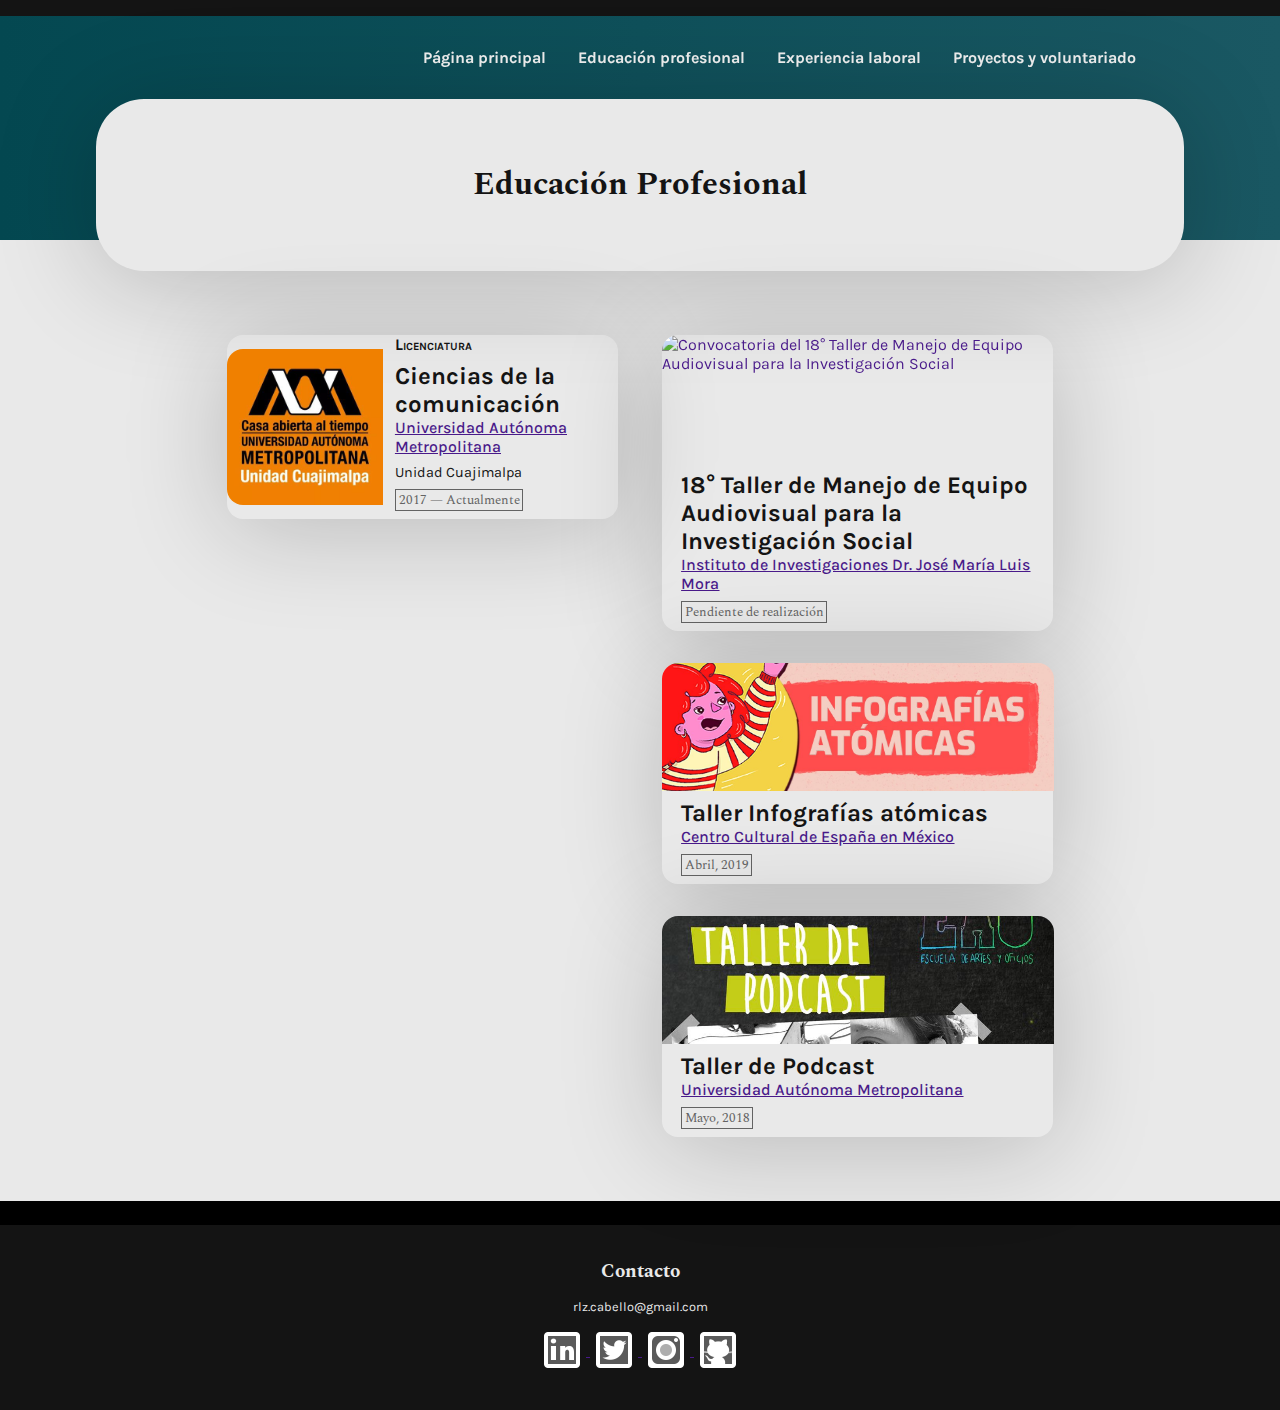
==== education.html @ 5f9b5604 "Add files via upload" ====
<!DOCTYPE html>
<html lang="es">
  <head>
    <meta charset="UTF-8" />
    <meta name="viewport" content="width=device-width, initial-scale=1.0" />

    <meta name="description" content="Sitio web que contiene el Currículum Vitae de Rodrigo Cabello Barrera." />
    <meta name="keywords" content="Medios interactivos, UEA, UAM Cuajimalpa, currículum-vitae, cv, currículum, ciencias de la comunicación, comunicador, fotografía, redactor, videojuegos" />
    <meta name="author" content="Rodrigo Cabello Barrera" />
    <title>Rodrigo Cabello — Currículum</title>

    <!-- CSS -->
    <link href="css/education.css" rel="stylesheet"/>
    <link href="css/hover.css" rel="stylesheet" media="all"> 

    <!-- Fonts -->
    <link href="https://fonts.googleapis.com/css2?family=Spectral:wght@500&display=swap" rel="stylesheet"> 
    <link href="https://fonts.googleapis.com/css2?family=Karla&display=swap" rel="stylesheet"> 

  </head>

  
  <body>
<!-- Navegador -->
<nav>
    <a class="hvr-underline-from-center hvr-fade" href="index.html"><p>Página principal</p></a>
    <a class="hvr-underline-from-center hvr-fade" href="education.html"><p>Educación profesional</p></a>
    <a class="hvr-underline-from-center hvr-fade" href=""><p>Experiencia laboral</p></a>
    <a class="hvr-underline-from-center hvr-fade" href=""><p>Proyectos y voluntariado</p></a>
</nav>   
      
      
    <!-- Educación Profesional -->

    <article class="educationProf">

        <!-- Tarjeta -->
        <div class="educationCard">
            <h1>Educación Profesional</h1>
        </div>

        <!-- Contenedor -->
        <div class="educationContainer">

            <!-- Ruta -->
            <div class="educationRoute">


                <div class="educationItem">

                    <img src="images/educationImg/bannerEducation/route1.jpg" alt="Emblema de la UAM">
                    
                    <div class="eItemInfo">
                    <p class="categoryInfo">Licenciatura</p>
                    <h2>Ciencias de la comunicación</h2>
                    <a href="https://www.uam.mx/"><p>Universidad Autónoma Metropolitana</p></a>
                    <p class="subInstitution">Unidad Cuajimalpa</p>
                    <div class="blockDate">2017 — Actualmente</div>
                    </div>



                </div>

            </div>

                


            <!-- Cursos y talleres -->
            <div class="educationExtra">

                <div class="extraItem rItem3">
                    <a target="_blank" href="images/educationImg/bannerExtras/extra3.jpg"><img class="hvr-grow-shadow" src="images/educationImg/bannerExtras/extra3.jpg" alt="Convocatoria del 18° Taller de Manejo de Equipo Audiovisual para la Investigación Social"></a>
                    <h2>18° Taller de Manejo de Equipo Audiovisual para la Investigación Social</h2>
                    <a href="https://www.institutomora.edu.mx/Inicio.html"><p>Instituto de Investigaciones Dr. José María Luis Mora</p></a>
                    <div class="blockDate">Pendiente de realización</div>
                </div>

                <div class="extraItem rItem2">
                    <a target="_blank" href="images/educationImg/bannerExtras/extra2.jpg"><img class="hvr-grow-shadow" src="images/educationImg/bannerExtras/extra2.jpg" alt="Convocatoria del Taller Infografías atómicas"></a>
                    <h2>Taller Infografías atómicas</h2>
                    <a href="http://ccemx.org/"><p>Centro Cultural de España en México</p></a>
                    <div class="blockDate">Abril, 2019</div>
                </div>

                <div class="extraItem rItem1">
                    <a target="_blank" href="images/educationImg/bannerExtras/extra1.jpg"><img class="hvr-grow-shadow" src="images/educationImg/bannerExtras/extra1.jpg" alt="Convocatoria del Taller de Podcast"></a>
                    <h2>Taller de Podcast</h2>
                     <a href="https://www.uam.mx/"><p>Universidad Autónoma Metropolitana</p></a>
                    <div class="blockDate">Mayo, 2018</div>
                </div>
            </div>

        </div>

    </article>

<!-- Navegador -->
<footer>
<h1>Contacto</h1>
<p>rlz.cabello@gmail.com</p>
<div class="containerSocialNet">
    <a target="_blank" href="https://www.linkedin.com/in/rodrigo-cabello-barrera/">
        <div class="hvr-fadeW"><img src="images/socialMediaIcons/linkedInW.png" alt="Ícono de LinkedIn"></div>
    </a>
    <a target="_blank" href="https://twitter.com/Rocasaurio_"> 
        <div class="hvr-fadeW"><img src="images/socialMediaIcons/twitterW.png" alt="Ícono de Twitter"></div>                            
    </a>
    <a target="_blank" href="https://www.instagram.com/rocasaurio_/">
        <div class="hvr-fadeW"><img src="images/socialMediaIcons/instagramW.png" alt="Ícono de Instagram"></div>
    </a>
    <a target="_blank" href="https://github.com/Rocasaurio">
        <div class="hvr-fadeW"><img src="images/socialMediaIcons/githubW.png" alt="Ícono de GitHub"></div>
    </a>
</div>
</footer>
</body>

</html>
---- css/education.css ----
/* Variables */
    :root{
        /* Colores */
    --color-background: yellow;
    
    --color-whiteA1: #e9e9e9;
    --color-whiteA2: #dadada;
    --color-whiteA3: #c2c2c2;

    --color-blackA1: #141414;
    --color-blackA2: #252525;
    --color-blackA3: #636363;
    --color-blackA4: #afafaf;

    --color-compA1: #491a8a;
    --color-compA2: #5d00ff;
    --color-compA3: #7B00FF;

    --color-redA1: #942020;

    --color-gradA1: #044851;
    --color-gradA2: #1a5863;
    --color-gradA3: #25828b;

    --color-gradB1: #272529;
    --color-gradB2: #af3afb;

    --color-gradC1: #519eac;
    --color-gradC2: #257f8b;

        /* Fonts */
    --font-head: 'Spectral', sans-serif;
    --font-body: 'Karla', sans-serif;
}


body {
    font-family: var(--font-body);
    margin: 0rem auto;
    background-color: var(--color-whiteA1);

    background-image: linear-gradient(to right, var(--color-gradA1), var(--color-gradA2));
    background-size: 100% 15rem;
    background-repeat: no-repeat;
    background-attachment: initial;
  }

p{
    color: var(--color-blackA1);
}

a {
    color: var(--color-compA1);
}

h1 {
    font-family: var(--font-head);
    color: var(--color-blackA1);
}

h2 {
    font-family: var(--font-head);
    color: var(--color-blackA1);
}

h3 {
    font-family: var(--font-head);
    color: var(--color-blackA3);
}

/* Navegador 1 - Barra superior*/
nav{
    display: flex;
    flex-direction: row;    	
    flex-wrap: nowrap;
    justify-content: flex-end;
    align-items: left;
    align-content: stretch;

    margin-top: 0rem;
    margin-bottom: 1rem;
    padding-right: 10%;
    padding-top: 1rem;

    border-style: solid;
    border-color: var(--color-blackA1);
    border-width: 1rem 0 0 0;

}

nav h1{
    margin: 0rem;
    padding: 0em;
    color: var(--color-whiteA1);
    font-size: 1rem;
}

nav p{
    margin: 0rem;
    padding: 0em;
    color: var(--color-whiteA1);
    font-size: 1rem;
    font-weight: 700;
}

nav a {
    margin: 0;
    padding: 0;
    border-radius: .4rem;
    padding: .5rem;
    margin: .5rem;
    text-decoration: none;
}

nav a:hover {
    background-color: hsla(0, 0%, 0%, .1);

}

/* Artículo 1 - Educación profesional*/
article.educationProf{
    width: 85%;
    padding: 1 auto 1 auto;
    margin: 1rem auto 1rem auto;

}
    /* Sección 1/2 - Tarjeta de contacto*/
    div.educationCard {
        padding: 2.5rem;
        margin-bottom: 3rem;
        background-color: var(--color-whiteA1);
        border-radius: 3rem;

        box-shadow: 0px 10px 103px 2px rgba(0,0,0,0.2);
        -webkit-box-shadow: 0px 10px 103 2px rgba(0,0,0,0.2);
        -moz-box-shadow: 0px 10px 103px 2px rgba(0,0,0,0.2);
    }
        div.educationCard h1{
            font-size: 2rem;
            text-align: center;
            font-weight: 700;
        }



    div.educationContainer {
        margin-left: auto;
        margin-right: auto;
        width: 80%;
        display: flex;
        flex-direction: row;    	
        flex-wrap: nowrap;
        justify-content: space-around;
        align-items: left;
        align-content: stretch;

        padding: 1rem;
    }

    div.educationContainer a p{
            font-weight: 500;
            color: var(--color-compA1);
            text-decoration: underline;
    }

        div.blockDate{
            display: inline-block;
            font-family: var(--font-head);
            font-size: .8rem;
            color: var(--color-blackA3);
            margin-left: 5%;
            margin-bottom: .5rem;
            padding: 0 .2em;
            border-style: solid;
            border-color: var(--color-blackA3);
            border-width: .1rem;
        }
        

    div.educationRoute {
        width: 45%;
        display: flex;
        flex-direction: column;    	
        flex-wrap: nowrap;
        justify-content: start;
        align-items: flex-start;
        align-content: stretch;
        color: var(--color-whiteA1);
    }

        div.educationRoute h2{
            margin: 0 auto 0 auto;
            width: 90%;
            font-family: var(--font-body);
        }

        div.educationRoute p{
            margin: 0 auto .5rem auto;
            width: 90%;
    }

        p.categoryInfo{
            font-weight: 700;
            font-variant: small-caps;
        }

        p.subInstitution{
        font-size: .9rem;
        }


            div.educationItem{
                width: 100%;
                display: flex;
                flex-direction: row;    	
                flex-wrap: nowrap;
                justify-content: start;
                align-items: center;
                align-content: stretch;

                border-radius: 1rem;
                box-shadow: 0px 10px 103px 1px rgba(0,0,0,0.2);
            }

                div.eItemInfo{
                    width: 100%;
                }

                div.educationItem img{
                    width: 40%;
                    border-radius: 1rem 0 0 1rem;
                }


    div.extraItem{
        margin-bottom: 2rem;
        width: 100%;

        border-radius: 1rem;

        box-shadow: 0px 10px 103px 1px rgba(0,0,0,0.2);

    }




    div.educationExtra{
        width: 45%;
        display: flex;
        flex-direction: column;    	
        flex-wrap: nowrap;
        justify-content: start;
        align-items: flex-start;
        align-content: stretch;
        color: var(--color-whiteA1);
    }

    div.educationExtra img{
        object-fit: cover;
        object-position: 100% 20%;
      
        width: 100%;
        height: 8rem;
        border-radius: 1rem 1rem 0 0 ;

        margin-bottom: .5rem;
    }

        div.rItem3 img{
            object-position: 100% 20%;
        }

        div.rItem2 img{
            object-position: 100% 25%;
        }

        div.rItem1 img{
            object-position: 100% 13%;
        }

    div.educationExtra h2{
        margin: 0 auto 0 auto;
        width: 90%;
        font-family: var(--font-body);
    }
    div.educationExtra p{
        margin: 0 auto .5rem auto;
        width: 90%;
    }


/* Footer */
footer {
    background-color: var(--color-blackA1);
    display: flex;
    flex-direction: column;    	
    flex-wrap: nowrap;
    justify-content: space-around;
    align-items: center;
    align-content: stretch;
    color: var(--color-whiteA1);
    padding: 2rem;

    border-style: solid;
    border-color: black;
    border-width: 1.5rem 0 0 0;
        }

        footer h1 {
            font-size: 1.2rem;
            color:var(--color-whiteA1);
            margin: 0;
            padding: 0;
        }

        footer p {
            font-size: .8rem;
            color: var(--color-whiteA1);
        }

        div.containerSocialNet {
            margin: 0;
            padding: 0;
        }

            div.containerSocialNet img{
                max-width: 3rem;
            }
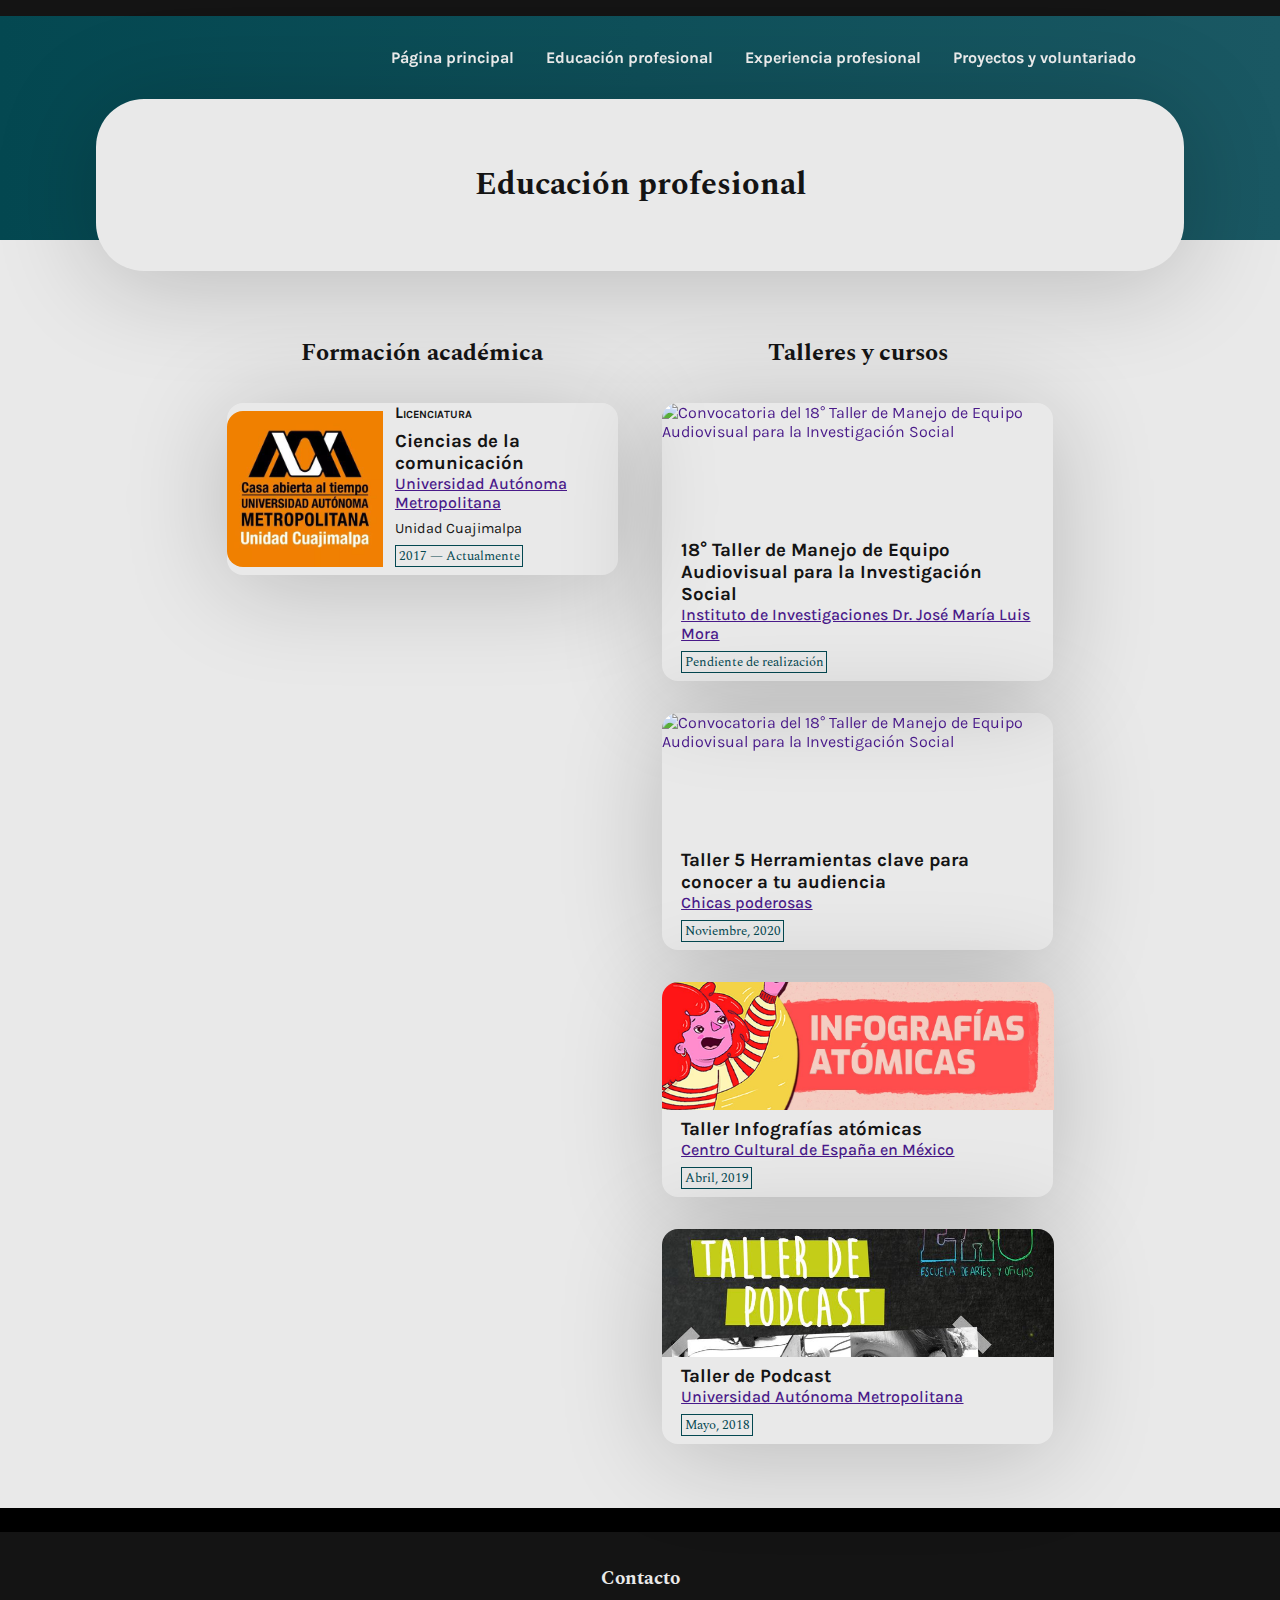
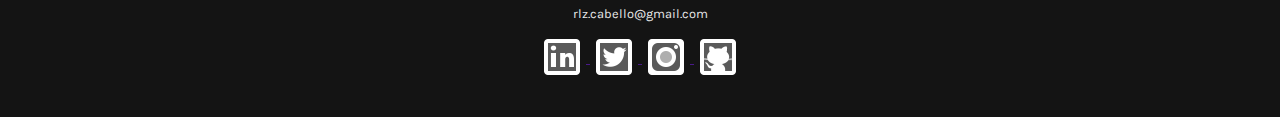
==== commit a6cdfd9f: "Update education.html" ====
--- a/education.html
+++ b/education.html
@@ -25,7 +25,7 @@
 <nav>
     <a class="hvr-underline-from-center hvr-fade" href="index.html"><p>Página principal</p></a>
     <a class="hvr-underline-from-center hvr-fade" href="education.html"><p>Educación profesional</p></a>
-    <a class="hvr-underline-from-center hvr-fade" href=""><p>Experiencia laboral</p></a>
+    <a class="hvr-underline-from-center hvr-fade" href="work.html"><p>Experiencia profesional</p></a>
     <a class="hvr-underline-from-center hvr-fade" href=""><p>Proyectos y voluntariado</p></a>
 </nav>   
       
@@ -36,7 +36,7 @@
 
         <!-- Tarjeta -->
         <div class="educationCard">
-            <h1>Educación Profesional</h1>
+            <h1>Educación profesional</h1>
         </div>
 
         <!-- Contenedor -->
@@ -45,6 +45,9 @@
             <!-- Ruta -->
             <div class="educationRoute">
 
+                <h2>Formación académica</h2>
+
+
 
                 <div class="educationItem">
 
@@ -52,7 +55,7 @@
                     
                     <div class="eItemInfo">
                     <p class="categoryInfo">Licenciatura</p>
-                    <h2>Ciencias de la comunicación</h2>
+                    <h3>Ciencias de la comunicación</h3>
                     <a href="https://www.uam.mx/"><p>Universidad Autónoma Metropolitana</p></a>
                     <p class="subInstitution">Unidad Cuajimalpa</p>
                     <div class="blockDate">2017 — Actualmente</div>
@@ -70,23 +73,32 @@
             <!-- Cursos y talleres -->
             <div class="educationExtra">
 
+                <h2>Talleres y cursos</h2>
+              
+                <div class="extraItem rItem4">
+                    <a target="_blank" href="images/educationImg/bannerExtras/extra3.jpg"><img class="hvr-grow-shadow" src="images/educationImg/bannerExtras/extra3.jpg" alt="Convocatoria del 18° Taller de Manejo de Equipo Audiovisual para la Investigación Social"></a>
+                    <h3>18° Taller de Manejo de Equipo Audiovisual para la Investigación Social</h3>
+                    <a href="https://www.institutomora.edu.mx/Inicio.html"><p>Instituto de Investigaciones Dr. José María Luis Mora</p></a>
+                    <div class="blockDate">Pendiente de realización</div>
+                </div>
+              
                 <div class="extraItem rItem3">
                     <a target="_blank" href="images/educationImg/bannerExtras/extra3.jpg"><img class="hvr-grow-shadow" src="images/educationImg/bannerExtras/extra3.jpg" alt="Convocatoria del 18° Taller de Manejo de Equipo Audiovisual para la Investigación Social"></a>
-                    <h2>18° Taller de Manejo de Equipo Audiovisual para la Investigación Social</h2>
-                    <a href="https://www.institutomora.edu.mx/Inicio.html"><p>Instituto de Investigaciones Dr. José María Luis Mora</p></a>
-                    <div class="blockDate">Pendiente de realización</div>
+                    <h3>Taller 5 Herramientas clave para conocer a tu audiencia</h3>
+                    <a href="https://chicaspoderosas.org"><p>Chicas poderosas</p></a>
+                    <div class="blockDate">Noviembre, 2020</div>
                 </div>
 
                 <div class="extraItem rItem2">
                     <a target="_blank" href="images/educationImg/bannerExtras/extra2.jpg"><img class="hvr-grow-shadow" src="images/educationImg/bannerExtras/extra2.jpg" alt="Convocatoria del Taller Infografías atómicas"></a>
-                    <h2>Taller Infografías atómicas</h2>
+                    <h3>Taller Infografías atómicas</h3>
                     <a href="http://ccemx.org/"><p>Centro Cultural de España en México</p></a>
                     <div class="blockDate">Abril, 2019</div>
                 </div>
 
                 <div class="extraItem rItem1">
                     <a target="_blank" href="images/educationImg/bannerExtras/extra1.jpg"><img class="hvr-grow-shadow" src="images/educationImg/bannerExtras/extra1.jpg" alt="Convocatoria del Taller de Podcast"></a>
-                    <h2>Taller de Podcast</h2>
+                    <h3>Taller de Podcast</h3>
                      <a href="https://www.uam.mx/"><p>Universidad Autónoma Metropolitana</p></a>
                     <div class="blockDate">Mayo, 2018</div>
                 </div>
@@ -117,4 +129,4 @@
 </footer>
 </body>
 
-</html>+</html>
--- a/css/education.css
+++ b/css/education.css
@@ -65,7 +65,7 @@
 
 h3 {
     font-family: var(--font-head);
-    color: var(--color-blackA3);
+    color: var(--color-blackA1);
 }
 
 /* Navegador 1 - Barra superior*/
@@ -167,12 +167,12 @@
             display: inline-block;
             font-family: var(--font-head);
             font-size: .8rem;
-            color: var(--color-blackA3);
+            color: var(--color-gradA1);
             margin-left: 5%;
             margin-bottom: .5rem;
             padding: 0 .2em;
             border-style: solid;
-            border-color: var(--color-blackA3);
+            border-color: var(--color-gradA1);
             border-width: .1rem;
         }
         
@@ -188,7 +188,13 @@
         color: var(--color-whiteA1);
     }
 
-        div.educationRoute h2{
+    div.educationRoute h2{
+        margin: 0 auto 0 auto;
+        text-align: center;
+        margin-bottom: 2rem;
+    }
+
+        div.educationRoute h3{
             margin: 0 auto 0 auto;
             width: 90%;
             font-family: var(--font-body);
@@ -256,6 +262,12 @@
         color: var(--color-whiteA1);
     }
 
+    div.educationExtra h2{
+        margin: 0 auto 0 auto;
+        text-align: center;
+        margin-bottom: 2rem;
+    }
+
     div.educationExtra img{
         object-fit: cover;
         object-position: 100% 20%;
@@ -279,7 +291,7 @@
             object-position: 100% 13%;
         }
 
-    div.educationExtra h2{
+    div.educationExtra h3{
         margin: 0 auto 0 auto;
         width: 90%;
         font-family: var(--font-body);
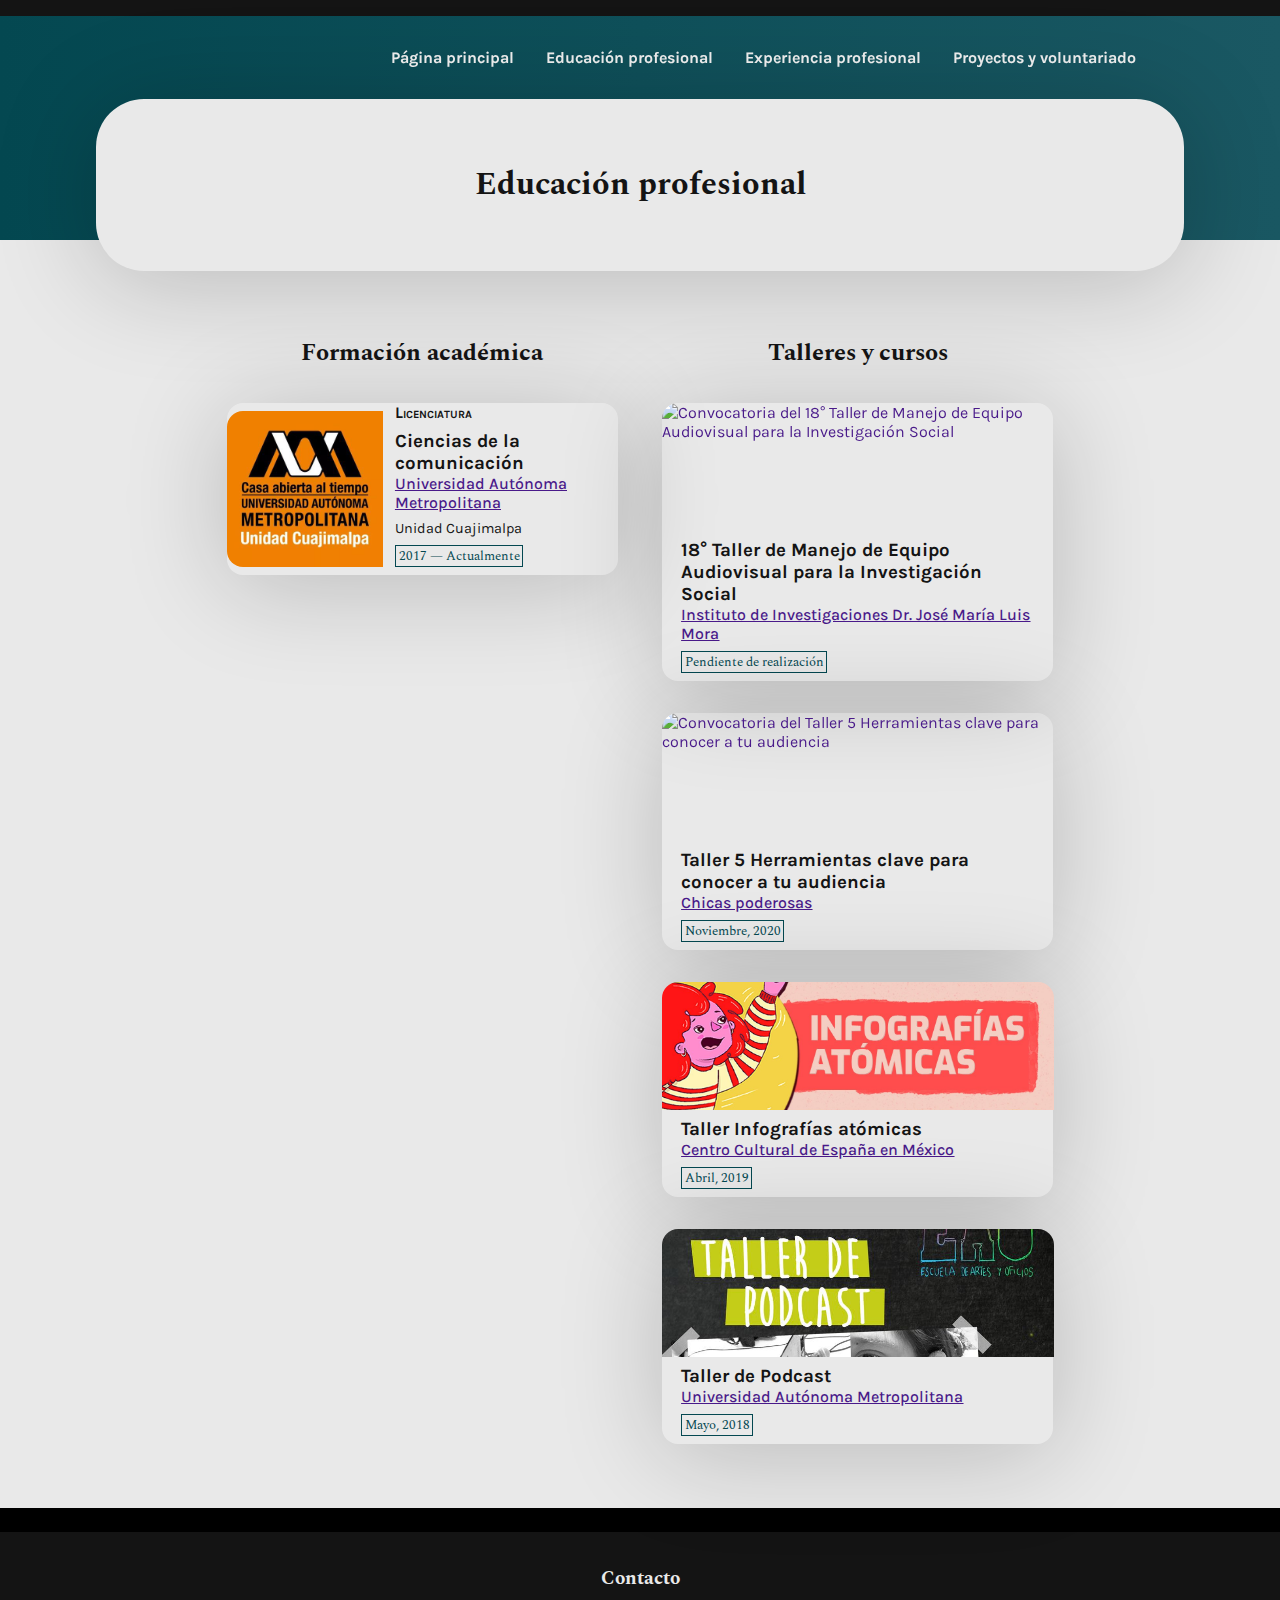
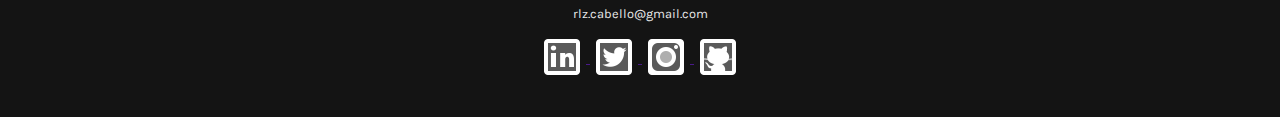
==== commit b33650e2: "Update education.html" ====
--- a/education.html
+++ b/education.html
@@ -76,14 +76,14 @@
                 <h2>Talleres y cursos</h2>
               
                 <div class="extraItem rItem4">
-                    <a target="_blank" href="images/educationImg/bannerExtras/extra3.jpg"><img class="hvr-grow-shadow" src="images/educationImg/bannerExtras/extra3.jpg" alt="Convocatoria del 18° Taller de Manejo de Equipo Audiovisual para la Investigación Social"></a>
+                    <a target="_blank" href="images/educationImg/bannerExtras/extraP1.jpg"><img class="hvr-grow-shadow" src="images/educationImg/bannerExtras/extraP1.jpg" alt="Convocatoria del 18° Taller de Manejo de Equipo Audiovisual para la Investigación Social"></a>
                     <h3>18° Taller de Manejo de Equipo Audiovisual para la Investigación Social</h3>
                     <a href="https://www.institutomora.edu.mx/Inicio.html"><p>Instituto de Investigaciones Dr. José María Luis Mora</p></a>
                     <div class="blockDate">Pendiente de realización</div>
                 </div>
               
                 <div class="extraItem rItem3">
-                    <a target="_blank" href="images/educationImg/bannerExtras/extra3.jpg"><img class="hvr-grow-shadow" src="images/educationImg/bannerExtras/extra3.jpg" alt="Convocatoria del 18° Taller de Manejo de Equipo Audiovisual para la Investigación Social"></a>
+                    <a target="_blank" href="images/educationImg/bannerExtras/extra3.jpg"><img class="hvr-grow-shadow" src="images/educationImg/bannerExtras/extra3.jpg" alt="Convocatoria del Taller 5 Herramientas clave para conocer a tu audiencia"></a>
                     <h3>Taller 5 Herramientas clave para conocer a tu audiencia</h3>
                     <a href="https://chicaspoderosas.org"><p>Chicas poderosas</p></a>
                     <div class="blockDate">Noviembre, 2020</div>
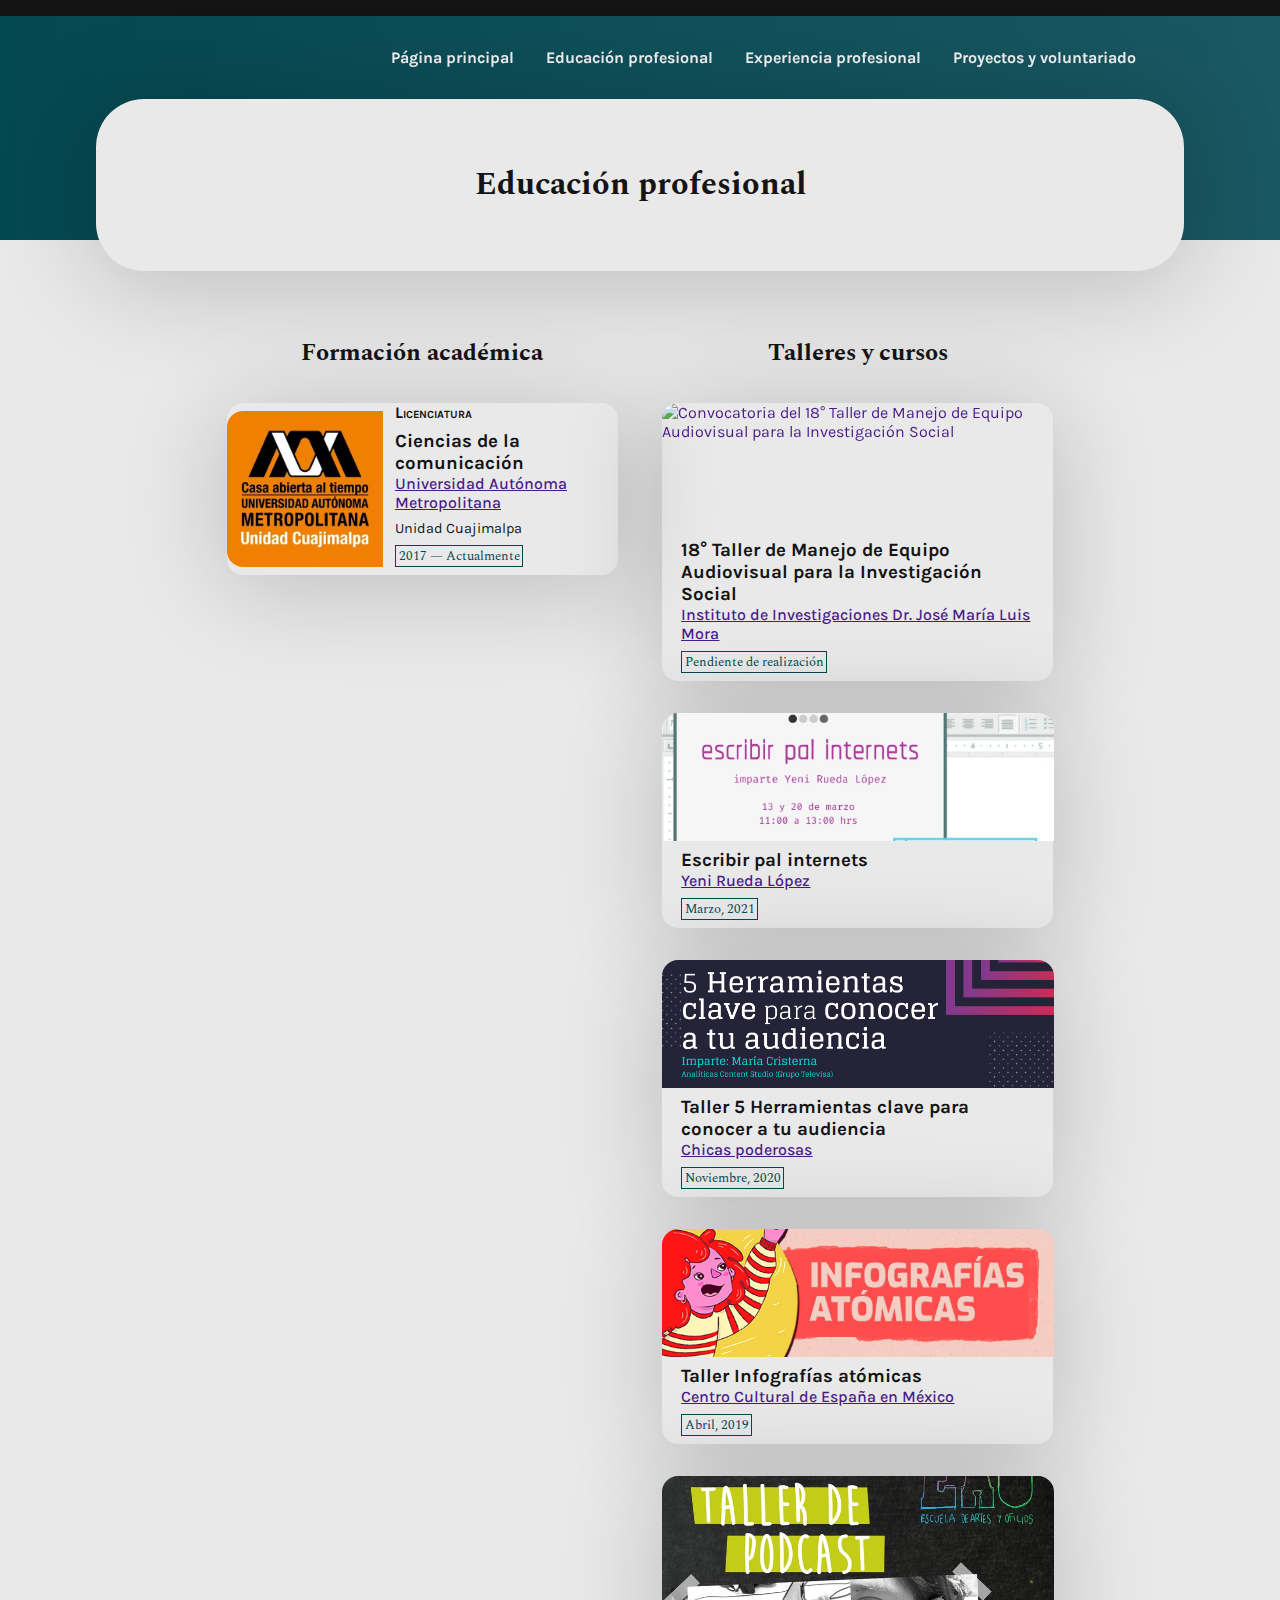
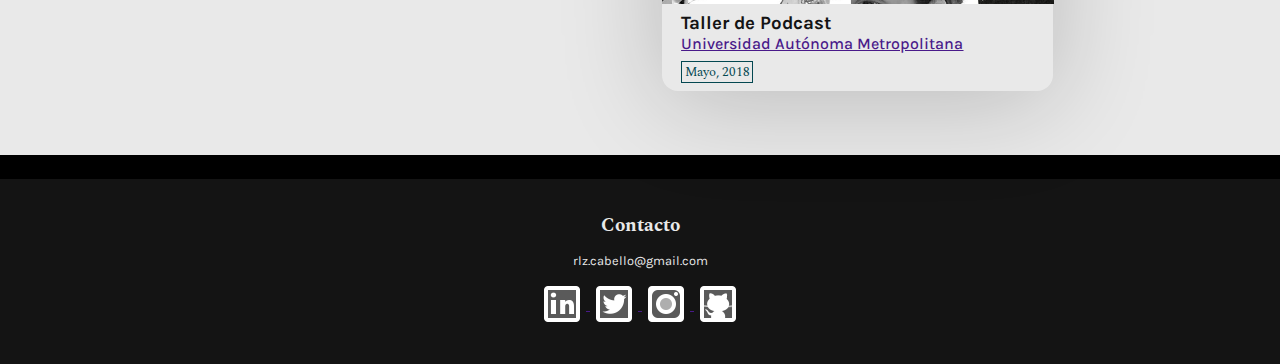
==== commit 6b058f12: "Nuevo curso - Escribir pal internets" ====
--- a/education.html
+++ b/education.html
@@ -75,11 +75,18 @@
 
                 <h2>Talleres y cursos</h2>
               
-                <div class="extraItem rItem4">
+                <div class="extraItem rItem5">
                     <a target="_blank" href="images/educationImg/bannerExtras/extraP1.jpg"><img class="hvr-grow-shadow" src="images/educationImg/bannerExtras/extraP1.jpg" alt="Convocatoria del 18° Taller de Manejo de Equipo Audiovisual para la Investigación Social"></a>
                     <h3>18° Taller de Manejo de Equipo Audiovisual para la Investigación Social</h3>
                     <a href="https://www.institutomora.edu.mx/Inicio.html"><p>Instituto de Investigaciones Dr. José María Luis Mora</p></a>
                     <div class="blockDate">Pendiente de realización</div>
+                </div>
+              
+                <div class="extraItem rItem4">
+                    <a target="_blank" href="images/educationImg/bannerExtras/extra4.jpg"><img class="hvr-grow-shadow" src="images/educationImg/bannerExtras/extra4.jpg" alt="Convocatoria del Taller Escribir pal internets"></a>
+                    <h3>Escribir pal internets</h3>
+                    <a href="https://twitter.com/chupacabritas"><p>Yeni Rueda López</p></a>
+                    <div class="blockDate">Marzo, 2021</div>
                 </div>
               
                 <div class="extraItem rItem3">
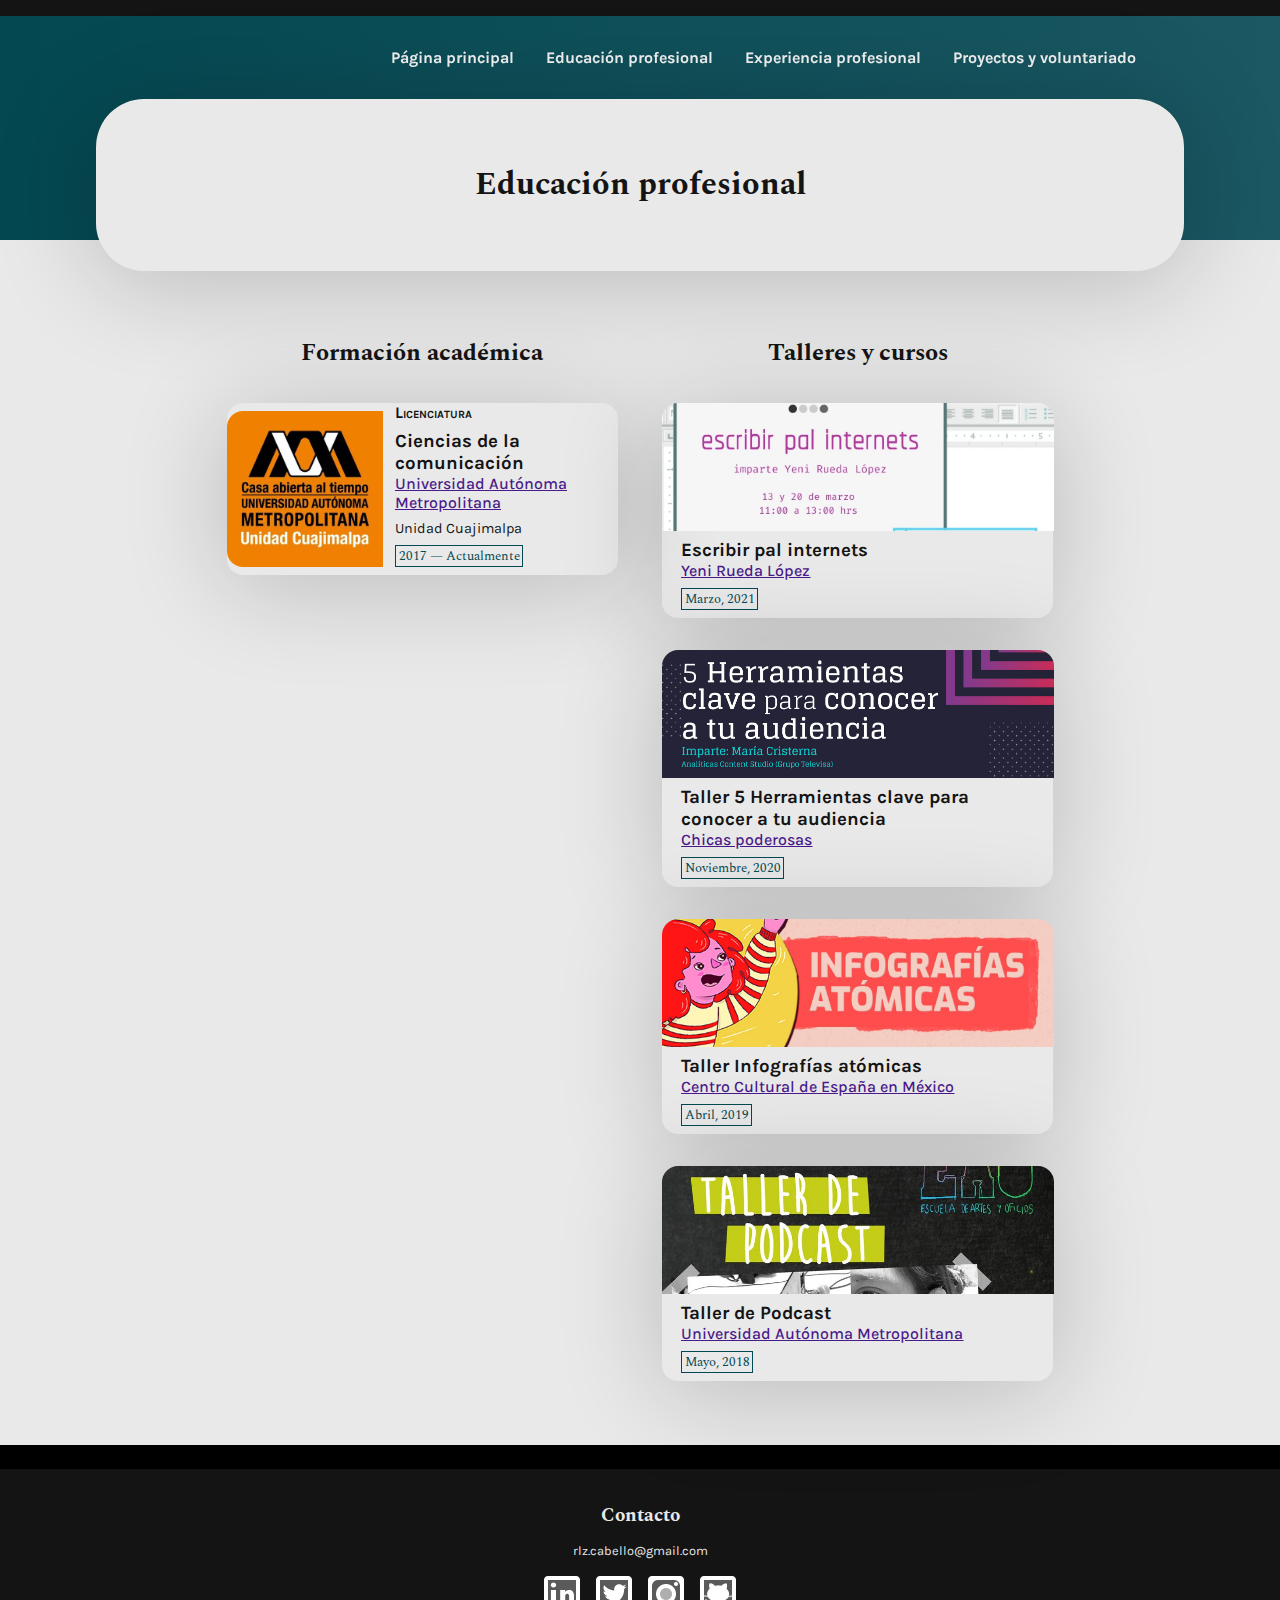
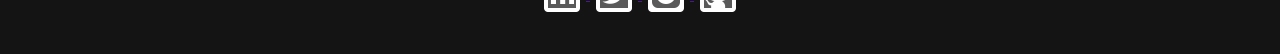
==== commit ffe14d18: "- Curso del LAIS" ====
--- a/education.html
+++ b/education.html
@@ -75,13 +75,6 @@
 
                 <h2>Talleres y cursos</h2>
               
-                <div class="extraItem rItem5">
-                    <a target="_blank" href="images/educationImg/bannerExtras/extraP1.jpg"><img class="hvr-grow-shadow" src="images/educationImg/bannerExtras/extraP1.jpg" alt="Convocatoria del 18° Taller de Manejo de Equipo Audiovisual para la Investigación Social"></a>
-                    <h3>18° Taller de Manejo de Equipo Audiovisual para la Investigación Social</h3>
-                    <a href="https://www.institutomora.edu.mx/Inicio.html"><p>Instituto de Investigaciones Dr. José María Luis Mora</p></a>
-                    <div class="blockDate">Pendiente de realización</div>
-                </div>
-              
                 <div class="extraItem rItem4">
                     <a target="_blank" href="images/educationImg/bannerExtras/extra4.jpg"><img class="hvr-grow-shadow" src="images/educationImg/bannerExtras/extra4.jpg" alt="Convocatoria del Taller Escribir pal internets"></a>
                     <h3>Escribir pal internets</h3>
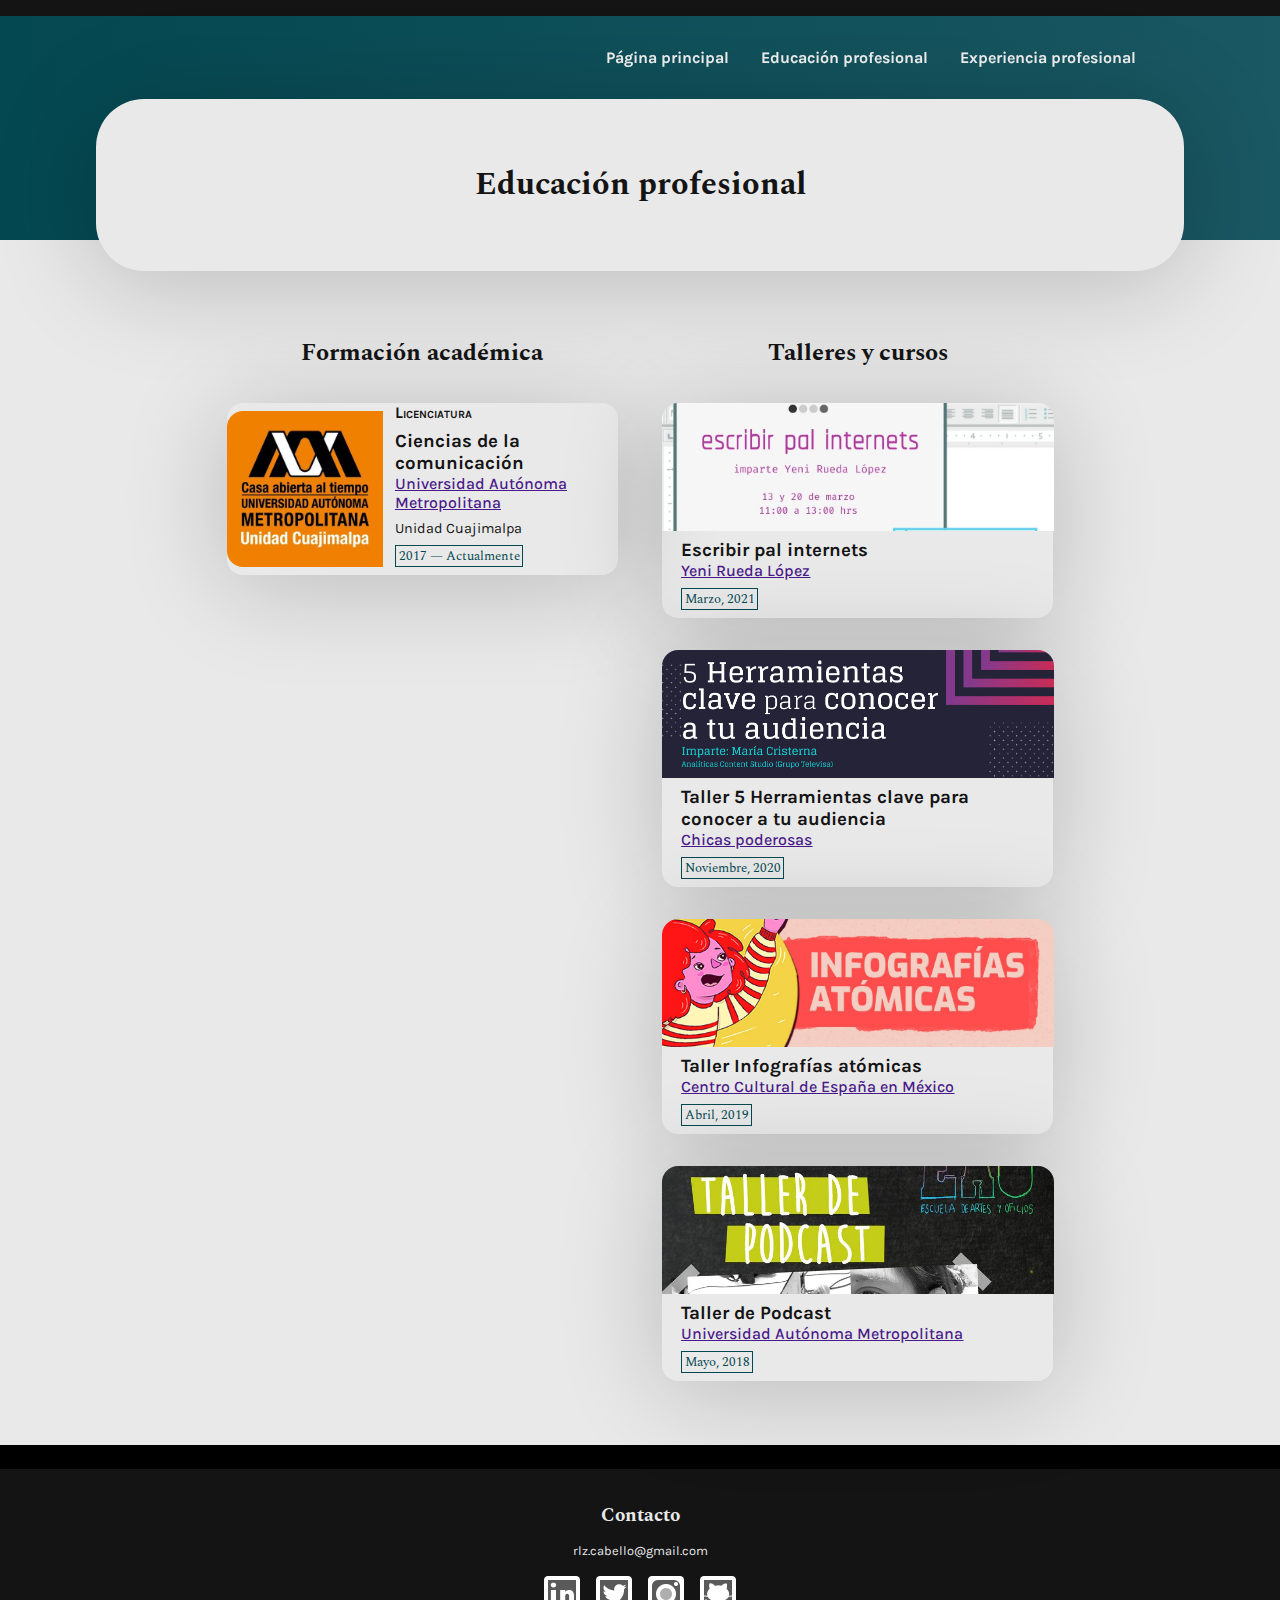
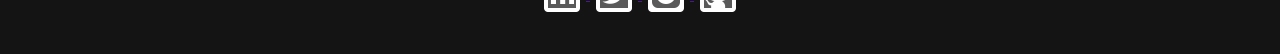
==== commit 3c9c59be: "- Proyectos y V. del navegador" ====
--- a/education.html
+++ b/education.html
@@ -26,7 +26,6 @@
     <a class="hvr-underline-from-center hvr-fade" href="index.html"><p>Página principal</p></a>
     <a class="hvr-underline-from-center hvr-fade" href="education.html"><p>Educación profesional</p></a>
     <a class="hvr-underline-from-center hvr-fade" href="work.html"><p>Experiencia profesional</p></a>
-    <a class="hvr-underline-from-center hvr-fade" href=""><p>Proyectos y voluntariado</p></a>
 </nav>   
       
       
